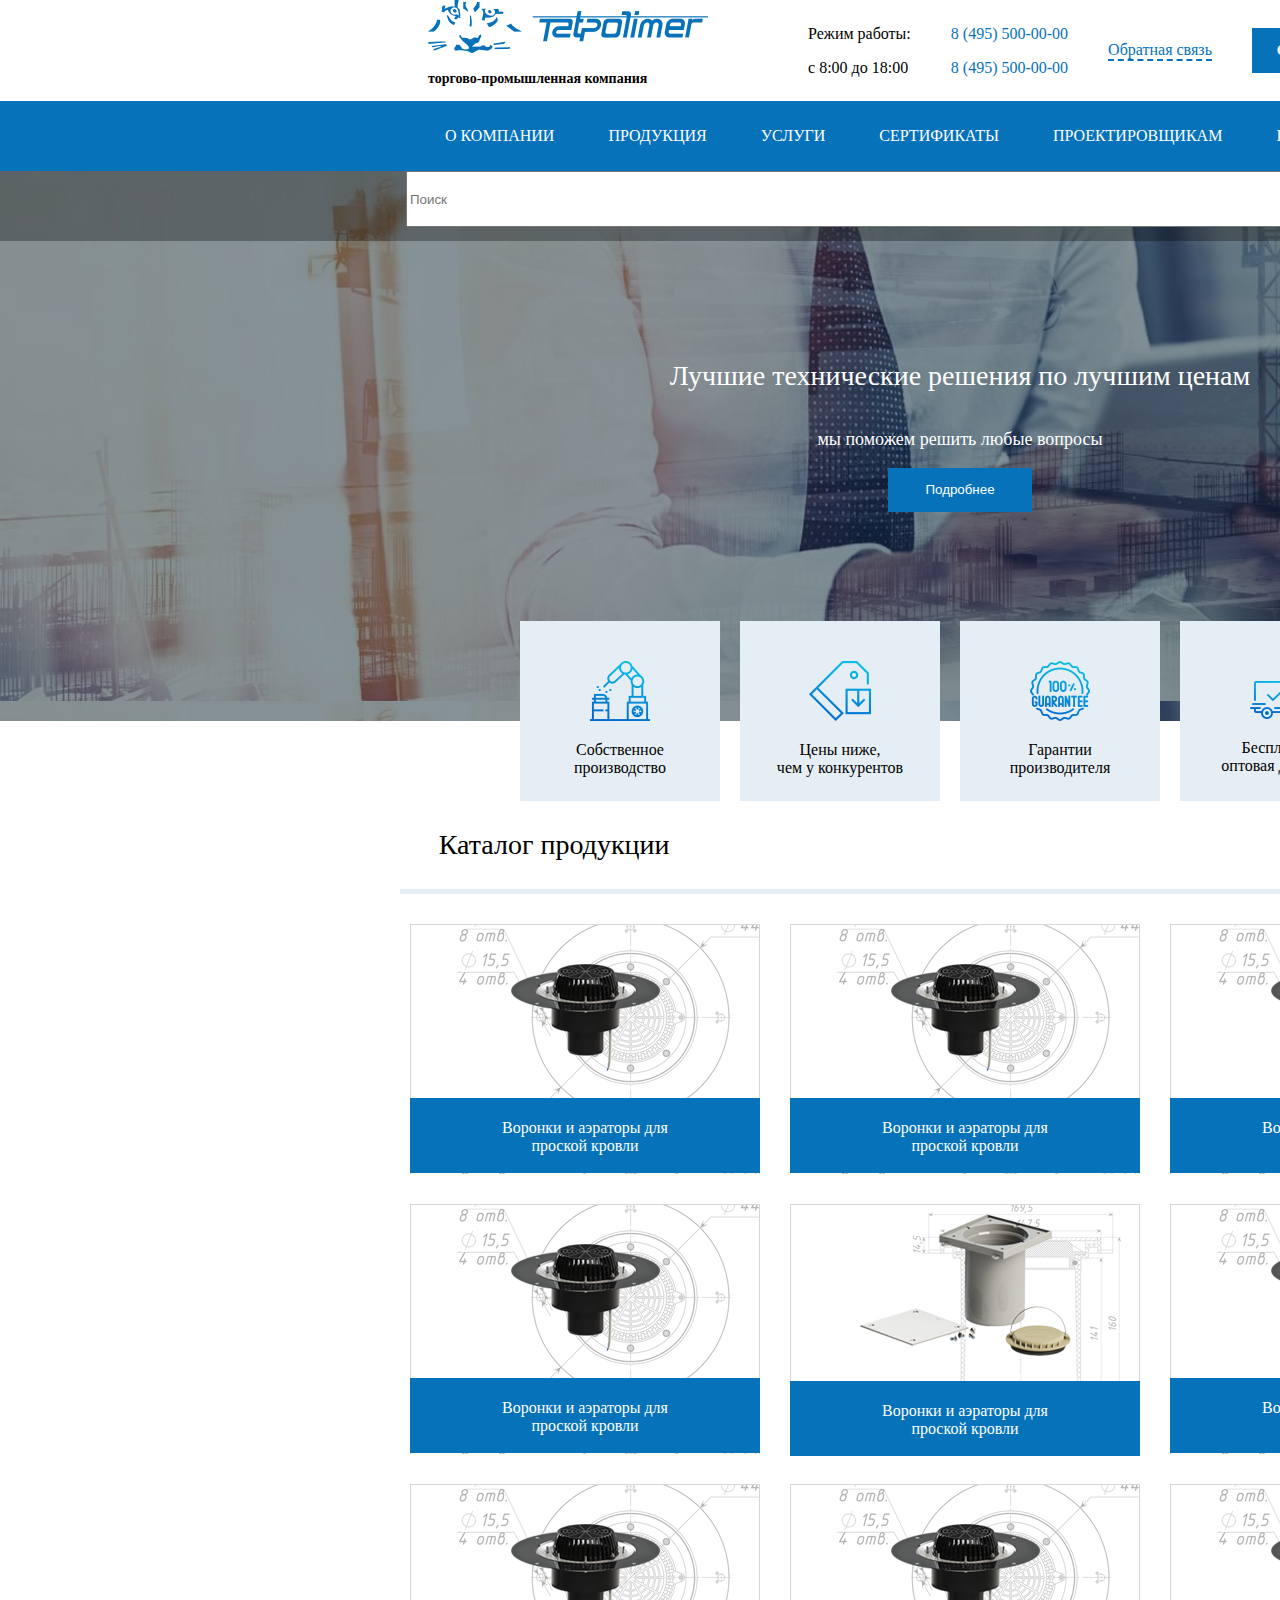
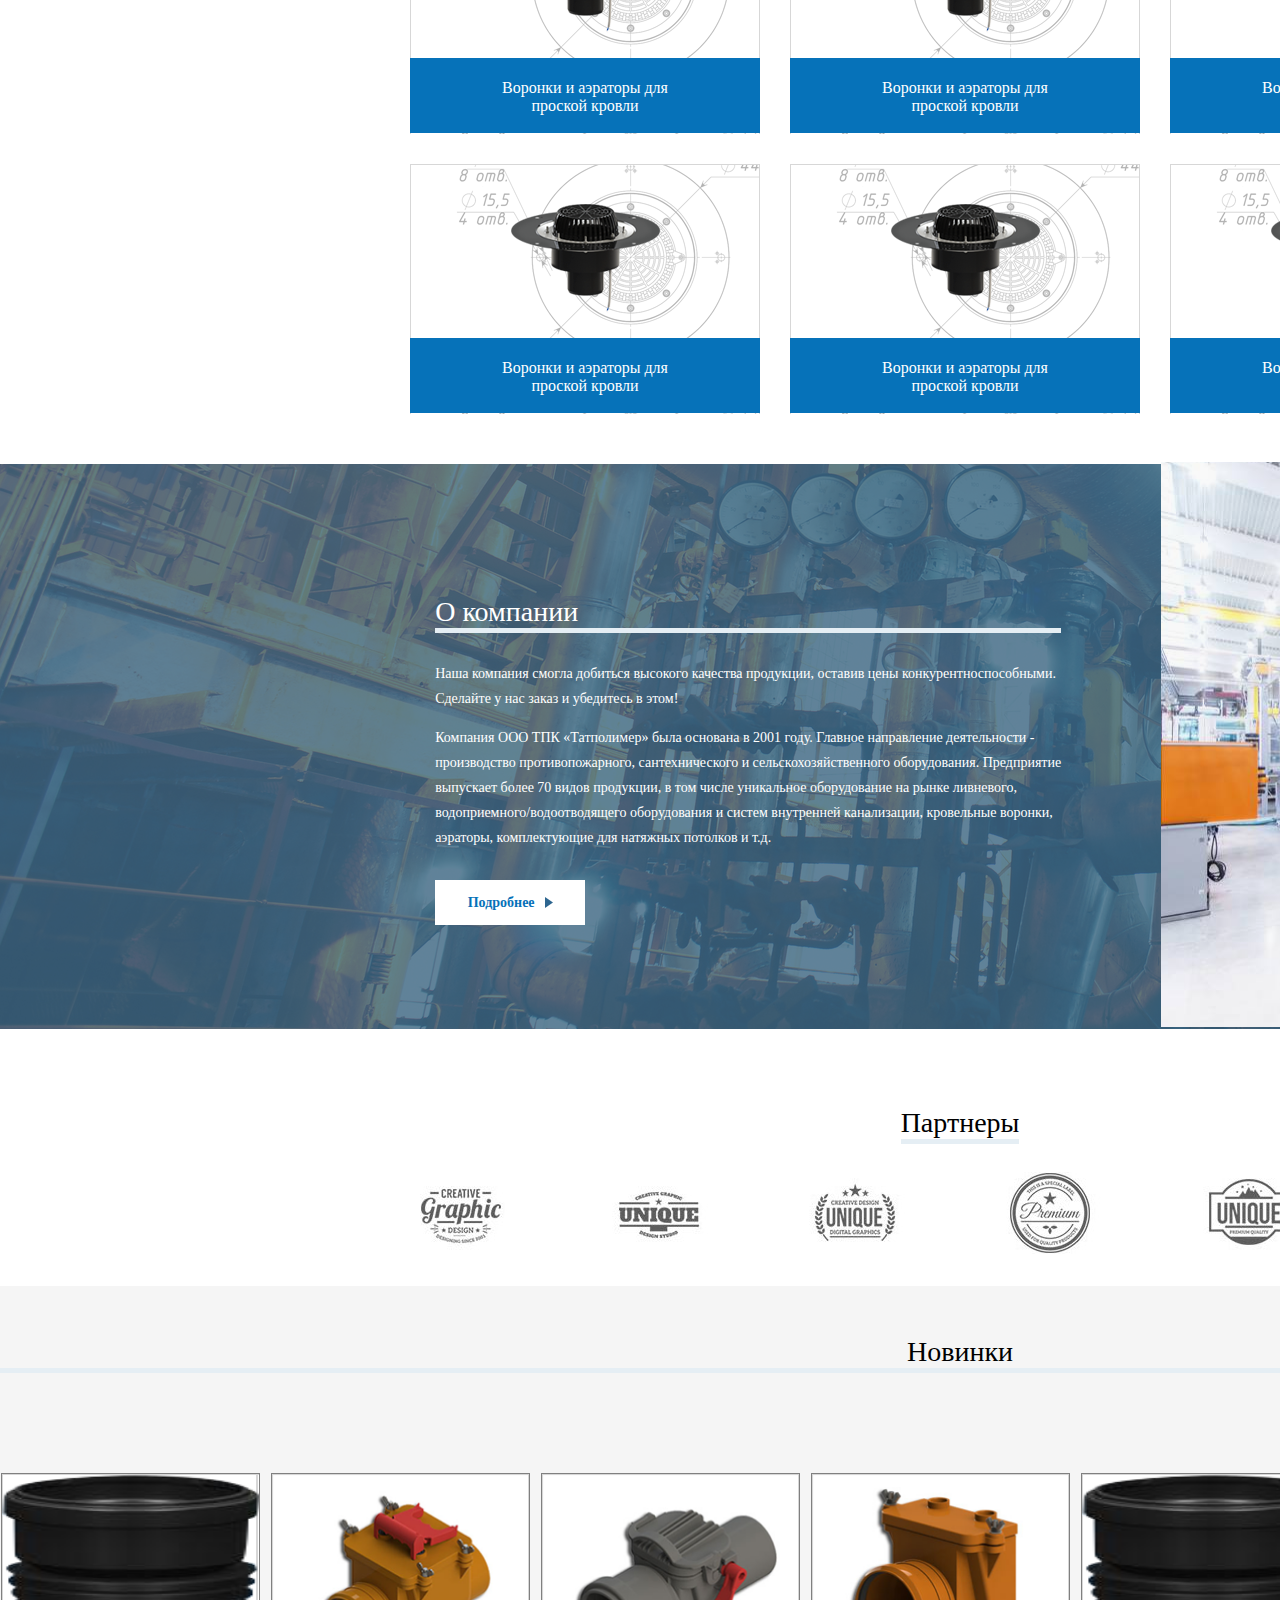
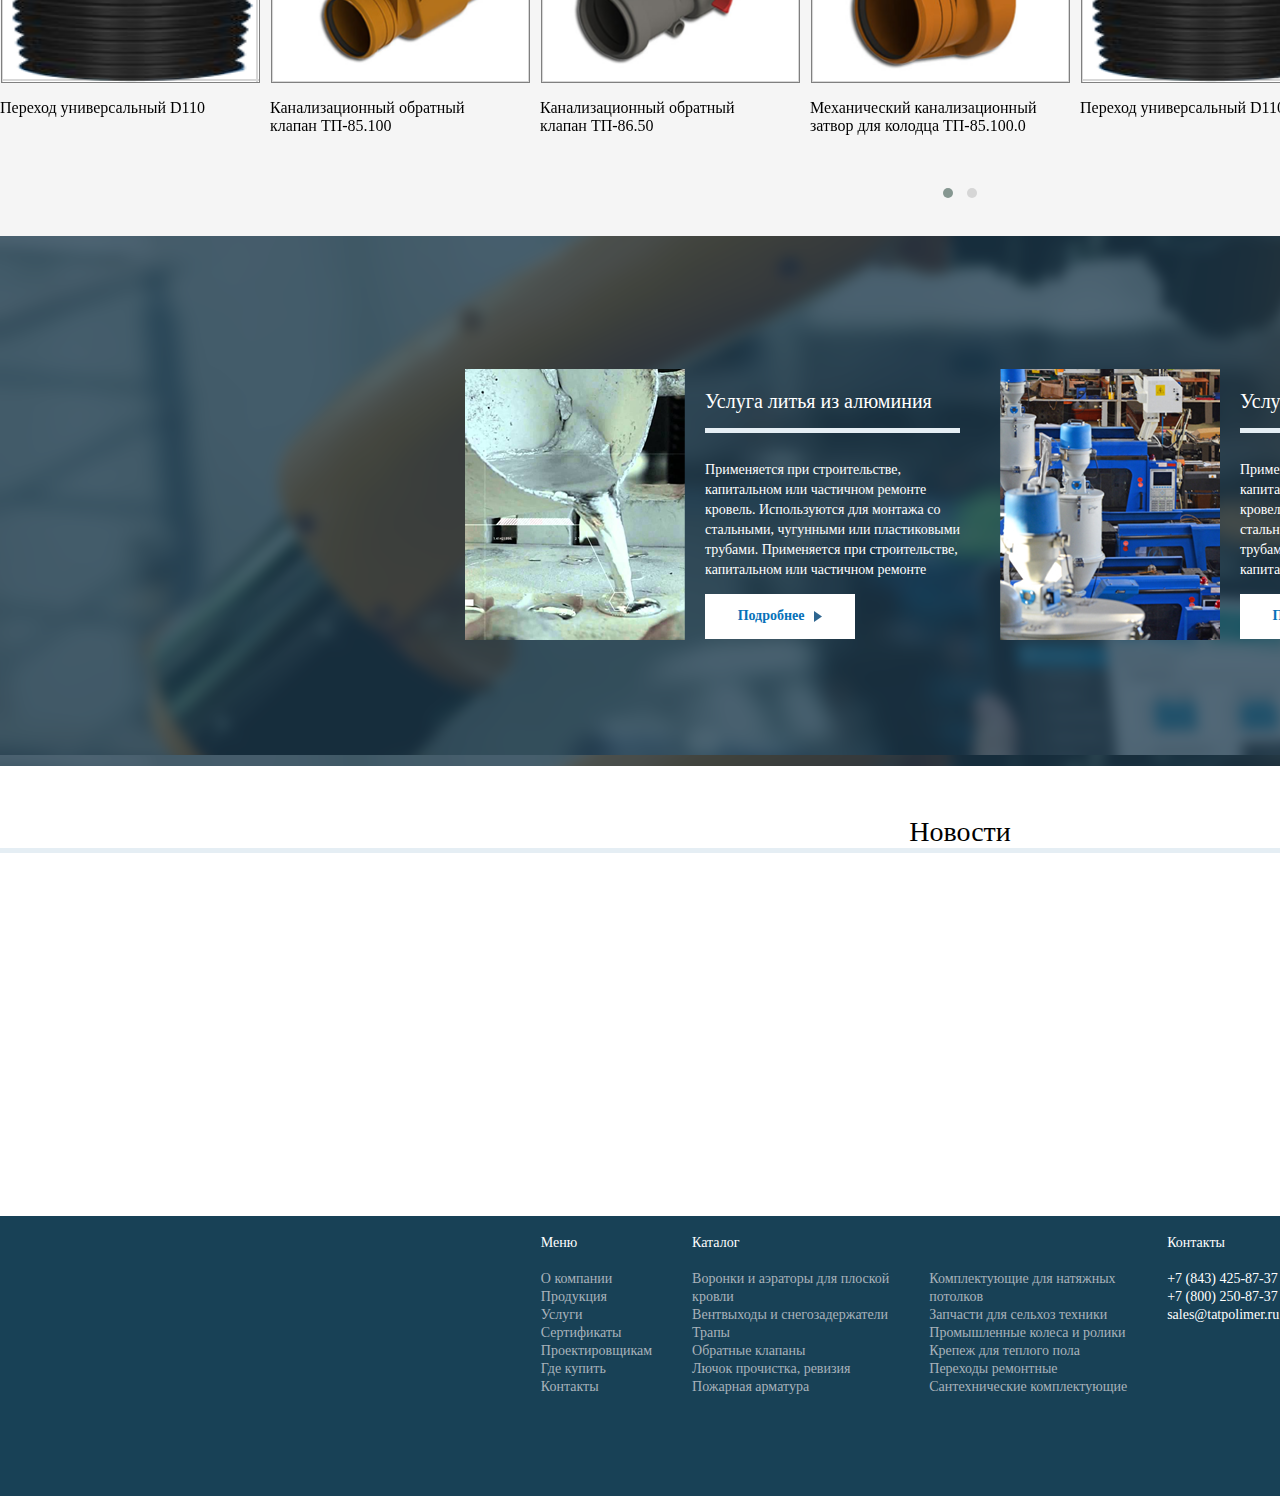
==== new training/project1/index.html @ 206cc073 "Add files via upload" ====
<!DOCTYPE html>
<html lang="en">
<head>
    <meta charset="UTF-8">
    <meta http-equiv="X-UA-Compatible" content="IE=edge">
    <meta name="viewport" content="width=device-width, initial-scale=1.0">
    <link rel="stylesheet" href="owl.carousel.min.css">
    <link rel="stylesheet" href="owl.theme.default.min.css">
    <link rel="stylesheet" href="style.css">
    <link href='https://css.gg/css' rel='stylesheet'>
    <title>Document</title>
</head>
<body>
    <header>
        <div class="logotip">
            <img src="logo.png">
            <p>торгово-промышленная компания</p>
        </div>
        <div class="worktime">
            <p>Режим работы:</p>
            <p>с 8:00 до 18:00</p>
        </div>
        <div class="numbers">
            <p>8 (495) 500-00-00</p>
            <p>8 (495) 500-00-00</p>
        </div>
        <div class="callback">
            <a href=""><p>Обратная связь</p></a>
        </div>
        <div class="download_catalogue">
            <a href="">Скачать диалог <i class="gg-arrow-down"></i></a>
        </div>
        <div class="heart">
            <a href=""><img src="Forma 1.png"></a>
        </div>
    </header>
    <div class="menu">
        <ul>
            <li><a href="">О КОМПАНИИ</a></li>
            <li><a href="">ПРОДУКЦИЯ</a></li>
            <li><a href="">УСЛУГИ</a></li>
            <li><a href="">СЕРТИФИКАТЫ</a></li>
            <li><a href="">ПРОЕКТИРОВЩИКАМ</a></li>
            <li><a href="">ГДЕ КУПИТЬ</a></li>
            <li><a href="">КОНТАКТЫ</a></li>
        </ul>

    </div>
    <div class="about_company">
        <div class="search_button">
            <input type="text" class="search" placeholder="Поиск" >
        </div>
        <div class="headers">
            <h1>Лучшие технические решения по лучшим ценам</h1>
            <p>мы поможем решить любые вопросы</p>
            <input type="button" value="Подробнее">
        </div>
    </div>
    <div class="advantages">
        <div class="advantages_points">
            <img src="icon1.png">
            <p>Собственное<br> производство</p>
        </div>
        <div class="advantages_points">
            <img src="icon2.png">
            <p>Цены ниже,<br>чем у конкурентов</p>
        </div>
        <div class="advantages_points">
            <img src="icon3.png">
            <p>Гарантии<br> производителя</p>
        </div>
        <div class="advantages_points_4">
            <img src="icon4.png">
            <p>Бесплатная<br>оптовая доставка</p>
        </div>

    </div>
    <div class="catalog">
        <div class="catalog_header">
            <p>Каталог продукции</p>
            <a href="">Весь каталог</a>
            <a href=""><img src="arrow.png"></a>
        </div>
        <div class="catalog_main">
            <div class="catalog_main_1">
                <img src="catalog_main_background/item1.png">
                <div class="catalog_main_2">
                    <p>Воронки и аэраторы для<br> проской кровли</p>
                </div>
            </div>
            <div class="catalog_main_1">
                <img src="catalog_main_background/item1.png">
                <div class="catalog_main_2">
                    <p>Воронки и аэраторы для<br> проской кровли</p>
                </div>
            </div>
            <div class="catalog_main_1">
                <img src="catalog_main_background/item1.png">
                <div class="catalog_main_2">
                    <p>Воронки и аэраторы для<br> проской кровли</p>
                </div>
            </div>
            <div class="catalog_main_1">
                <img src="catalog_main_background/item1.png">
                <div class="catalog_main_2">
                    <p>Воронки и аэраторы для<br> проской кровли</p>
                </div>
            </div>
            <div class="catalog_special">
                <img src="catalog_main_background/item2.png">
                <div class="catalog_main_2">
                    <p>Воронки и аэраторы для<br> проской кровли</p>
                </div>
            </div>
            <div class="catalog_main_1">
                <img src="catalog_main_background/item1.png">
                <div class="catalog_main_2">
                    <p>Воронки и аэраторы для<br> проской кровли</p>
                </div>
            </div>
            <div class="catalog_main_1">
                <img src="catalog_main_background/item1.png">
                <div class="catalog_main_2">
                    <p>Воронки и аэраторы для<br> проской кровли</p>
                </div>
            </div>
            <div class="catalog_main_1">
                <img src="catalog_main_background/item1.png">
                <div class="catalog_main_2">
                    <p>Воронки и аэраторы для<br> проской кровли</p>
                </div>
            </div>
            <div class="catalog_main_1">
                <img src="catalog_main_background/item1.png">
                <div class="catalog_main_2">
                    <p>Воронки и аэраторы для<br> проской кровли</p>
                </div>
            </div>
            <div class="catalog_main_1">
                <img src="catalog_main_background/item1.png">
                <div class="catalog_main_2">
                    <p>Воронки и аэраторы для<br> проской кровли</p>
                </div>
            </div>
            <div class="catalog_main_1">
                <img src="catalog_main_background/item1.png">
                <div class="catalog_main_2">
                    <p>Воронки и аэраторы для<br> проской кровли</p>
                </div>
            </div>
            <div class="catalog_main_1">
                <img src="catalog_main_background/item1.png">
                <div class="catalog_main_2">
                    <p>Воронки и аэраторы для<br> проской кровли</p>
                </div>
            </div>
        </div>
    </div>
    <div class="company">
        <div class="company_description">
            <h3>О компании</h3>
            <p>Наша компания смогла добиться высокого качества продукции,
                оставив цены конкурентноспособными.<br>Сделайте у нас заказ и убедитесь в этом!
            </p>
            <p>
                Компания ООО ТПК «Татполимер» была основана в 2001 году. Главное направление 
                деятельности -<br> производство противопожарного, сантехнического и сельскохозяйственного 
                оборудования. Предприятие <br> выпускает более 70 видов продукции, в том числе
                уникальное оборудование на рынке ливневого,<br> водоприемного/водоотводящего оборудования
                и систем внутренней канализации, кровельные воронки,<br> аэраторы, комплектующие для натяжных
                потолков и т.д.
            </p>
            <a href="">Подробнее <img src="arrow2.png"></a>
        </div>
        <div class="company_image"><img src="company2.png"></div>
    </div>
    <div class="partners">
        <h3>Партнеры</h3>
        <div> <img src="partners.png"></div>
       
    </div>
    <div class="new_tovar">
        <h3>Новинки</h3>
        <div class="owl-carousel owl-theme">
            <div class="carousel-item"><img src="new_tovar1.png"><p>Переход универсальный D110</p></div>
            <div class="carousel-item"><img src="new_tovar2.png"><p>Канализационный обратный<br> клапан ТП-85.100</p></div>
            <div class="carousel-item"><img src="new_tovar3.png"><p>Канализационный обратный<br> клапан ТП-86.50</p></div>
            <div class="carousel-item"><img src="new_tovar4.png"><p>Механический канализационный<br> затвор для колодца ТП-85.100.0</p></div>
            <div class="carousel-item"><img src="new_tovar1.png"><p>Переход универсальный D110</p></div>
            <div class="carousel-item"><img src="new_tovar2.png"><p>Канализационный обратный<br> клапан ТП-85.100</p></div>
            <div class="carousel-item"><img src="new_tovar3.png"><p>Канализационный обратный<br> клапан ТП-86.50</p></div>
            <div class="carousel-item"><img src="new_tovar4.png"><p>Механический канализационный<br> затвор для колодца ТП-85.100.0</p></div>
        </div>
    </div>
    

    <div class="services">
        <div class="services_picture">
            <img src="aluminium.png">
        </div>
        <div>
            <h4>Услуга литья из алюминия</h4>
            <p>Применяется при строительстве,<br> капитальном или частичном ремонте<br> кровель.
                Используются для монтажа со<br> стальными, чугунными или пластиковыми<br> трубами.
                Применяется при строительстве, <br>капитальном или частичном ремонте
            </p>
            <a href="">Подробнее <img src="arrow2.png"></a>
        </div>
        <div class="services_picture">
            <img src="plastmass.png">
        </div>
        <div>
            <h4>Услуга литья из алюминия</h4>
            <p>Применяется при строительстве,<br> капитальном или частичном ремонте<br> кровель.
                Используются для монтажа со<br> стальными, чугунными или пластиковыми<br> трубами.
                Применяется при строительстве, <br>капитальном или частичном ремонте
            </p>
            <a href="">Подробнее <img src="arrow2.png"></a>
        </div>

    </div>
    <div class="news">
        <h3>Новости</h3>
        <div class="owl-carousel owl-theme">
            <div class="news1"></div>
        </div>
    </div>
    <footer>
        <div class="catalog-2">
            <h4>Меню</h4>
            <ul>
                <li><a href="">О компании</a></li>
                <li><a href="">Продукция</a></li>
                <li><a href="">Услуги</a></li>
                <li><a href="">Сертификаты</a></li>
                <li><a href="">Проектировщикам</a></li>
                <li><a href="">Где купить</a></li>
                <li><a href="">Контакты</a></li>
            </ul>
        </div>
        <div class="catalog-2">
            <h4>Каталог</h4>
            <ul>
                <li><a href="">Воронки и аэраторы для плоской<br>кровли</a></li>
                <li><a href="">Вентвыходы и снегозадержатели</a></li>
                <li><a href="">Трапы</a></li>
                <li><a href="">Обратные клапаны</a></li>
                <li><a href="">Лючок прочистка, ревизия</a></li>
                <li><a href="">Пожарная арматура</a></li>
            </ul>
        </div>
        <div class="catalog-2 catalog-3">
            <ul>
                <li><a href="">Комплектующие для натяжных<br>потолков</a></li>
                <li><a href="">Запчасти для сельхоз техники</a></li>
                <li><a href="">Промышленные колеса и ролики</a></li>
                <li><a href="">Крепеж для теплого пола</a></li>
                <li><a href="">Переходы ремонтные</a></li>
                <li><a href="">Сантехнические комплектующие</a></li>
            </ul>
        </div>
        <div class="catalog-2 contacts">
            <h4>Контакты</h4>
            <ul>
                <li><a>+7 (843) 425-87-37 </a></li>
                <li><a href="">+7 (800) 250-87-37</a></li>
                <li><a href="">sales@tatpolimer.ru </a></li>
            </ul>
        </div>
        <div class="contacts catalog-icons">
        
            <ul>
                <li><a href=""><i class="gg-twitter"></i></a></li>
                <li><a href=""><i class="gg-facebook"></i></a></li>
            </ul>
            
        </div>
        <div class="contacts catalog-icons">
            
            <ul>
                <li><a href=""><i class="gg-instagram"></i></a></li>
                <li><a href=""><i class="gg-instagram"></i></a></li>
            </ul>
            
        </div>
        <div class="contacts catalog-icons">
            
            <ul>
                <li><a href=""><i class="gg-facebook"></i></a></li>
                <li><a href=""><i class="gg-twitter"></i></a></li>
            </ul>
            
        </div>
    </footer>
    <script src="js/jquery.min.js"></script>
    <script src="js/owl.carousel.min.js"></script>
    <script src="js/script.js"></script>
</body>
</html>
---- new training/project1/style.css ----
body{
    width: 1920px;
    margin: 0px;
}
header{
    display: flex;
    justify-content: center;
    align-items: center;
}
.logotip{
    margin-right: 100px;
}
.logotip p{
    font-weight: bold;
    font-size: 14px;
}
.worktime{
    margin-right: 40px;
}
.numbers{
    margin-right: 40px;
}
.numbers p{
    color:#0672b9 ;
}
.callback{
    margin-right: 40px;

}
.callback p{
    
    color: #0672b9;
    border-bottom: 2px #0672b9 dashed;
    
}
.callback a{
    text-decoration: none;
}
.download_catalogue{
    margin-right: 40px;
}
.download_catalogue a{
    display: flex;
    align-items: center;
    justify-content: center;
    text-decoration: none;
    height: 45px;
    width: 150px;
    color: white;
    font-weight: bold;
    font-size: 14px;
    background-color:#0672b9;
}
.heart{
    height: 50px;
    width: 50px;
    background-color:#e5eef4;
    border-radius: 50%;
}
.heart img{
    padding-left:15px;
    padding-top: 17px;
}
.menu{
    display: flex;
    justify-content: center;
    align-items: center;
    background-color:#0672b9;
    height: 70px;

}
.menu li{
    display: inline;
}
.menu a{
    color: white;
    text-decoration: none;
    padding: 25px;
}
.menu a:hover{
    background-color: #085d96;
}
.about_company{
    height: 550px;
    background-image: url("background.png");
}
.search_button{
    display: flex;
    justify-content: center;
    height: 70px;
    background-color: rgba(0, 0, 0, 0.3);
}
.search_button input{
    width: 1100px;
    height: 50px;
}
.headers{
    display: flex;
    flex-direction: column;
    align-items: center;
    padding-top: 100px;
}
h1{
    font-weight: normal;
    font-size: 28px;
    color: white;
    
}
.headers p{
    font-weight: normal;
    font-size: 18px;
    color: white;
    
}
.headers input{
    background-color: #0672b9;
    color: white;
    border: none;
    width: 144px;
    height: 44px;
}
.advantages{
    display: flex;
    justify-content: center;
    margin-top: -100px;
}
.advantages_points{
    margin-right: 20px;
    padding-top: 40px;
    text-align: center;
    height: 140px;
    width: 200px;
    background-color: #e5eef4;
}
.advantages_points_4{
    margin-right: 20px;
    padding-top: 60px;
    text-align: center;
    height: 120px;
    width: 200px;
    background-color: #e5eef4;
}
.catalog_header{
    display: flex;
    justify-content: center;
    align-items: center;
}
.catalog_header p{
    font-size: 28px;
    color: black;
    padding-right: 700px;
}
.catalog_header a{
    text-decoration: none;
    font-size:14px;
    color: black;
    padding-right: 10px;
}
.catalog_header a:hover{
    text-decoration: underline;
}
.catalog_main{
    margin-left: 400px;
    width: 1160px;
    border-top: #e5eef4 solid 5px ;
    display: flex;
    justify-content: center;
    flex-wrap: wrap;

}
.catalog_main_1{
    
    margin-top: 30px;
    margin-right: 30px;
    width: 350px;
    height: 250px;

    background-image: url(catalog_main_background/Layer1.png);

}
.catalog_main_1 img{
    display: block;
    margin-top:40px;
    margin-left: auto;
    margin-right: auto;


}
.catalog_main_2{
    height: 70px;
    margin-top:25px;
    padding-top: 5px;
    background-color: #0672b9;
}
.catalog_main_2 p{
    font-size: 16px;
    color: white;
    text-align: center;
}
.catalog_special{
    
    margin-top: 30px;
    margin-right: 30px;
    width: 350px;
    height: 250px;
    background-image: url(catalog_main_background/Layer2.png);

}
.catalog_special img{
    display: block;
    margin-top: 10px;
    margin-left: auto;
    margin-right: auto;
}
.company{
    display: flex;
    justify-content: center;
    align-items: center;
    margin-top:50px;
    height: 565px;
    background-image: url(company1.png);
}
.company_description{
    margin-left: 430px;
    margin-right: 100px;
}
.company_image img{
    height: 565px;
}
.company_description h3{
    font-size: 28px;
    
    color: white;
    font-weight: normal;
    border-bottom: #e5eef4 solid 5px ;

}
.company_description p{
    color: white;
    line-height: 25px;
    font-size: 14px;
}
.company_description a{
    display: flex;
    align-items: center;
    justify-content: center;
    text-decoration: none;
    height: 45px;
    width: 150px;
    color: #0672b9;
    font-weight: bold;
    font-size: 14px;
    background-color: white;
    margin-top: 30px;
}
.company_description img{
    padding-left:10px;
}
.partners{
    display: flex;
    align-items: center;
    flex-direction: column;
    margin-top: 50px;
}
.partners h3{
    font-size: 28px;
    color: black;
    font-weight: normal;
    border-bottom: #e5eef4 solid 5px ;
}

.new_tovar{
    height: 550px;
    background-color: #f5f5f5;
}
.owl-carousel{
    margin-top: 100px;
}
.carousel-item{
    width: 260px;
    height: 300px;
}
.carousel-item img{
    margin: auto;
    background-image: url(background-white.png);
    border: grey solid 1px;
    width:257px;
    height:208px;
}
.new_tovar h3{
    padding-top: 50px;
    text-align: center;
    font-size: 28px;
    color: black;
    font-weight: normal;
    border-bottom: #e5eef4 solid 5px ;
}

.services{
    display: flex;
    justify-content:center;
    align-items: center;
    background-image:url(services.png);
    height: 530px;}

.services_picture{
    margin-top: 10px;
    margin-right: 20px;
    margin-left: 30px;
}
.services h4{
    padding-bottom: 15px;
    font-weight: normal;
    font-size: 20px;
    color: white;
    border-bottom: #e5eef4 solid 5px ;
}
.services p{
    color: white;
    font-size: 14px;
    line-height: 20px;
    
}
.services a{
    display: flex;
    align-items: center;
    justify-content: center;
    text-decoration: none;
    height: 45px;
    width: 150px;
    color: #0672b9;
    font-weight: bold;
    font-size: 14px;
    background-color: white;
    
}
.services img{
    padding-left: 10px;
}
.news{
    margin-top: 50px;
    height: 400px;
}
.news h3{
    text-align: center;
    font-size: 28px;
    color: black;
    font-weight: normal;
    border-bottom: #e5eef4 solid 5px;
}
footer{
    display: flex;
    justify-content: center;
    height: 280px;
    background-color: #184156;
}
footer h4{
    font-size: 14px;
    color: white;
    font-weight: normal;
}
footer ul{
    padding: 0;
    list-style-type: none;
}
footer a{
    text-decoration: none;
    color: #a9b3bb;
    font-size: 14px;
}
.contacts a{
    text-decoration: none;
    color: white;
    font-size: 14px;
}
.catalog-2{
    margin-right: 40px;
}
.catalog-3{
    margin-top:37px;
}
.catalog-icons{
    margin-top:35px;
}
.catalog-icons li{
    margin:10px;
    
}
.catalog-icons a{
    height: 25px;
    width: 25px;

}
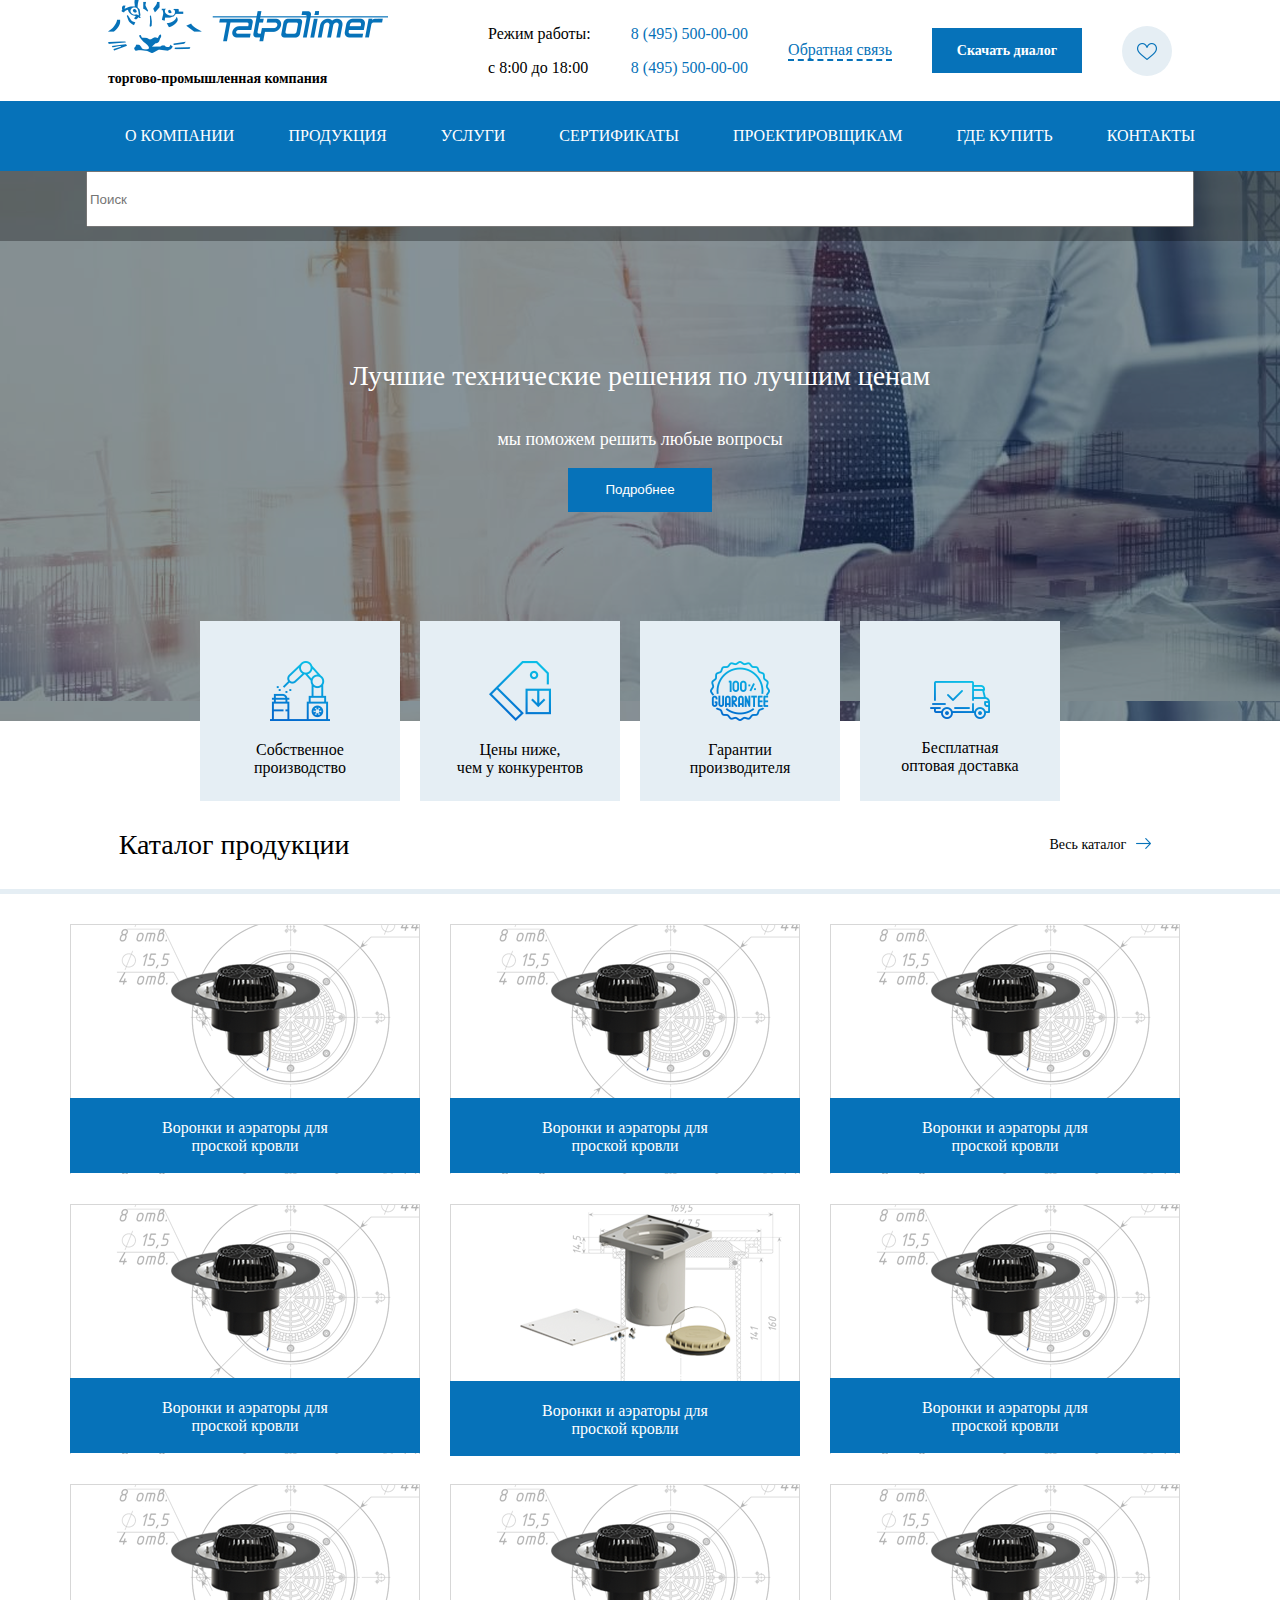
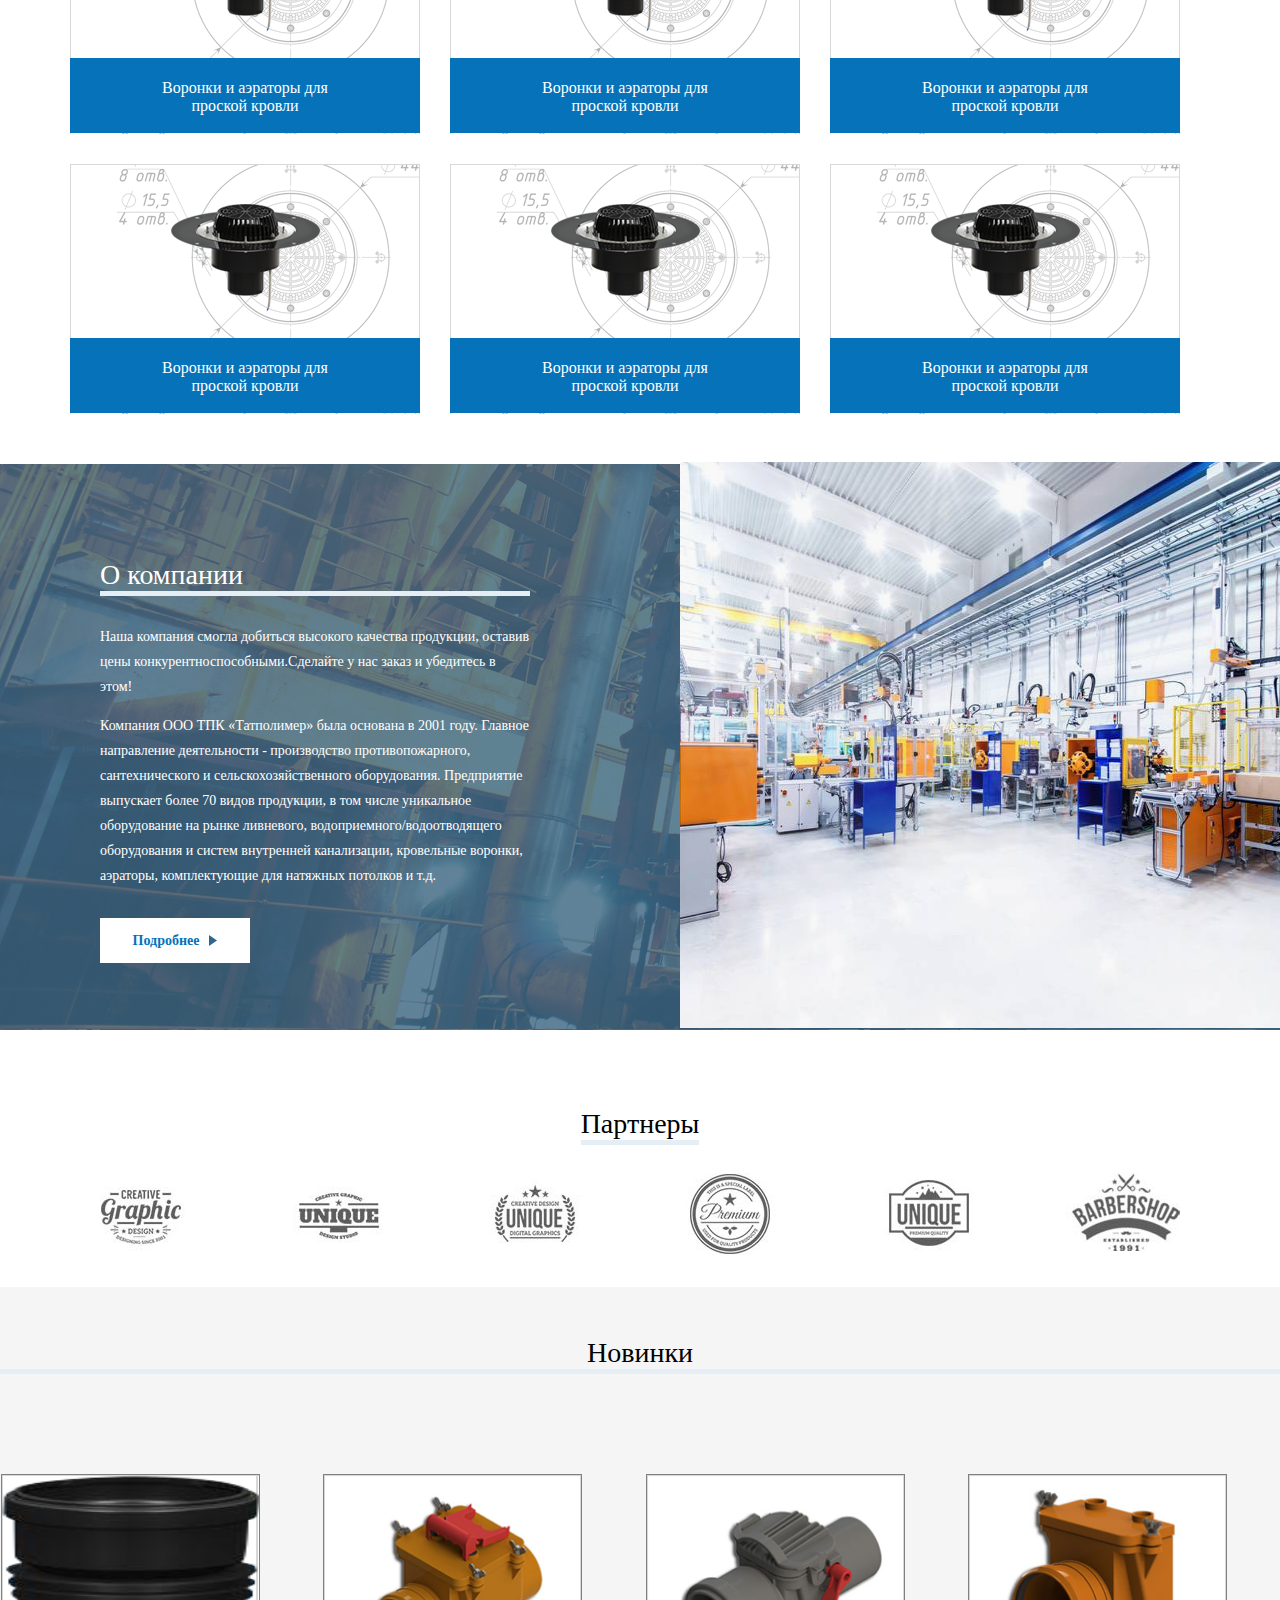
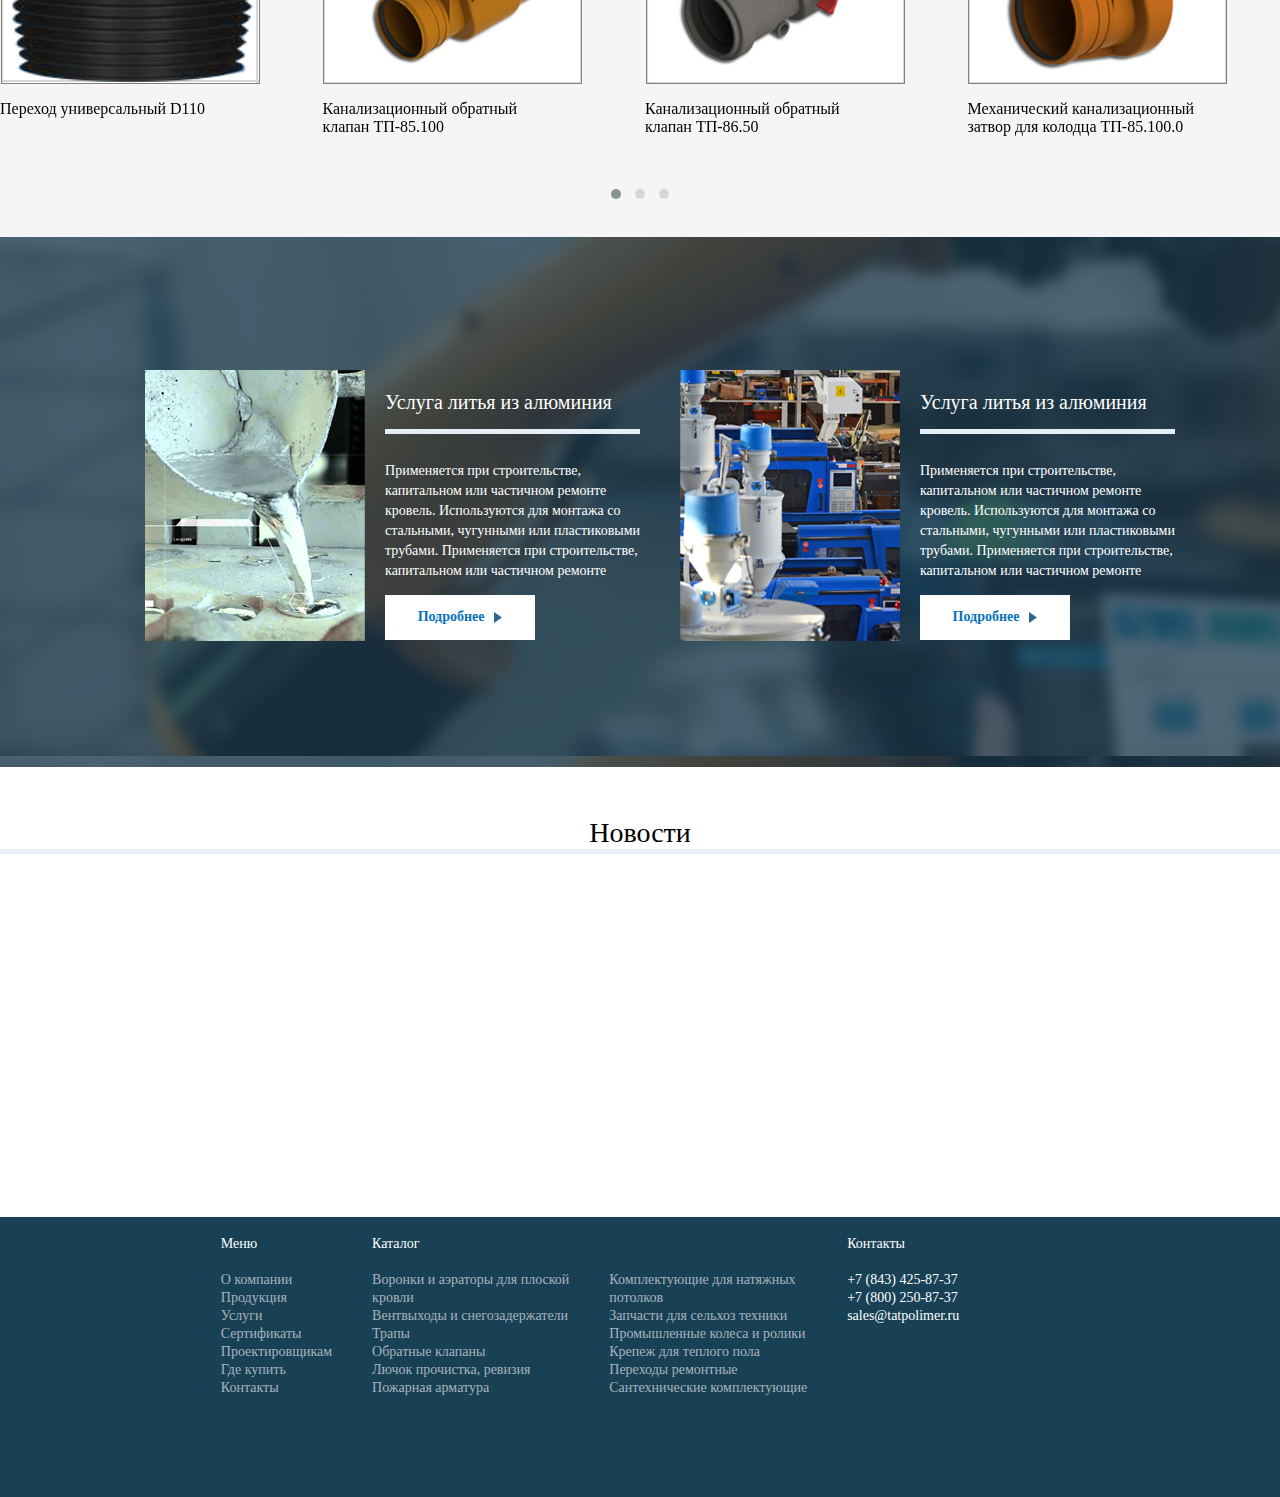
==== commit 1b4a8cd4: "Add files via upload" ====
--- a/new training/project1/index.html
+++ b/new training/project1/index.html
@@ -160,14 +160,14 @@
         <div class="company_description">
             <h3>О компании</h3>
             <p>Наша компания смогла добиться высокого качества продукции,
-                оставив цены конкурентноспособными.<br>Сделайте у нас заказ и убедитесь в этом!
+                оставив цены конкурентноспособными.Сделайте у нас заказ и убедитесь в этом!
             </p>
             <p>
                 Компания ООО ТПК «Татполимер» была основана в 2001 году. Главное направление 
-                деятельности -<br> производство противопожарного, сантехнического и сельскохозяйственного 
-                оборудования. Предприятие <br> выпускает более 70 видов продукции, в том числе
-                уникальное оборудование на рынке ливневого,<br> водоприемного/водоотводящего оборудования
-                и систем внутренней канализации, кровельные воронки,<br> аэраторы, комплектующие для натяжных
+                деятельности - производство противопожарного, сантехнического и сельскохозяйственного 
+                оборудования. Предприятие  выпускает более 70 видов продукции, в том числе
+                уникальное оборудование на рынке ливневого, водоприемного/водоотводящего оборудования
+                и систем внутренней канализации, кровельные воронки, аэраторы, комплектующие для натяжных
                 потолков и т.д.
             </p>
             <a href="">Подробнее <img src="arrow2.png"></a>
@@ -175,8 +175,9 @@
         <div class="company_image"><img src="company2.png"></div>
     </div>
     <div class="partners">
+
         <h3>Партнеры</h3>
-        <div> <img src="partners.png"></div>
+        <div class="partners-icon"> <img src="partners.png"></div>
        
     </div>
     <div class="new_tovar">
@@ -190,6 +191,10 @@
             <div class="carousel-item"><img src="new_tovar2.png"><p>Канализационный обратный<br> клапан ТП-85.100</p></div>
             <div class="carousel-item"><img src="new_tovar3.png"><p>Канализационный обратный<br> клапан ТП-86.50</p></div>
             <div class="carousel-item"><img src="new_tovar4.png"><p>Механический канализационный<br> затвор для колодца ТП-85.100.0</p></div>
+            <div class="carousel-item"><img src="new_tovar1.png"><p>Переход универсальный D110</p></div>
+            <div class="carousel-item"><img src="new_tovar2.png"><p>Канализационный обратный<br> клапан ТП-85.100</p></div>
+            <div class="carousel-item"><img src="new_tovar3.png"><p>Канализационный обратный<br> клапан ТП-86.50</p></div>
+            <div class="carousel-item"><img src="new_tovar4.png"><p>Механический канализационный<br> затвор для колодца ТП-85.100.0</p></div>
         </div>
     </div>
     
--- a/new training/project1/style.css
+++ b/new training/project1/style.css
@@ -1,5 +1,5 @@
 body{
-    width: 1920px;
+    
     margin: 0px;
 }
 header{
@@ -144,6 +144,7 @@
     display: flex;
     justify-content: center;
     align-items: center;
+    border-bottom: #e5eef4 solid 5px ;
 }
 .catalog_header p{
     font-size: 28px;
@@ -160,9 +161,6 @@
     text-decoration: underline;
 }
 .catalog_main{
-    margin-left: 400px;
-    width: 1160px;
-    border-top: #e5eef4 solid 5px ;
     display: flex;
     justify-content: center;
     flex-wrap: wrap;
@@ -217,15 +215,18 @@
     justify-content: center;
     align-items: center;
     margin-top:50px;
-    height: 565px;
+    height: 566px;
     background-image: url(company1.png);
 }
 .company_description{
-    margin-left: 430px;
-    margin-right: 100px;
+    margin-left: 100px;
+    margin-right: 50px;
 }
 .company_image img{
-    height: 565px;
+    max-width: 100%;
+    max-width: 600px;
+    margin-left: 100px;
+    height:566px;
 }
 .company_description h3{
     font-size: 28px;
@@ -268,6 +269,7 @@
     font-weight: normal;
     border-bottom: #e5eef4 solid 5px ;
 }
+
 
 .new_tovar{
     height: 550px;
@@ -287,6 +289,9 @@
     width:257px;
     height:208px;
 }
+.carousel-item p{
+    font-size: 16px;
+}
 .new_tovar h3{
     padding-top: 50px;
     text-align: center;
